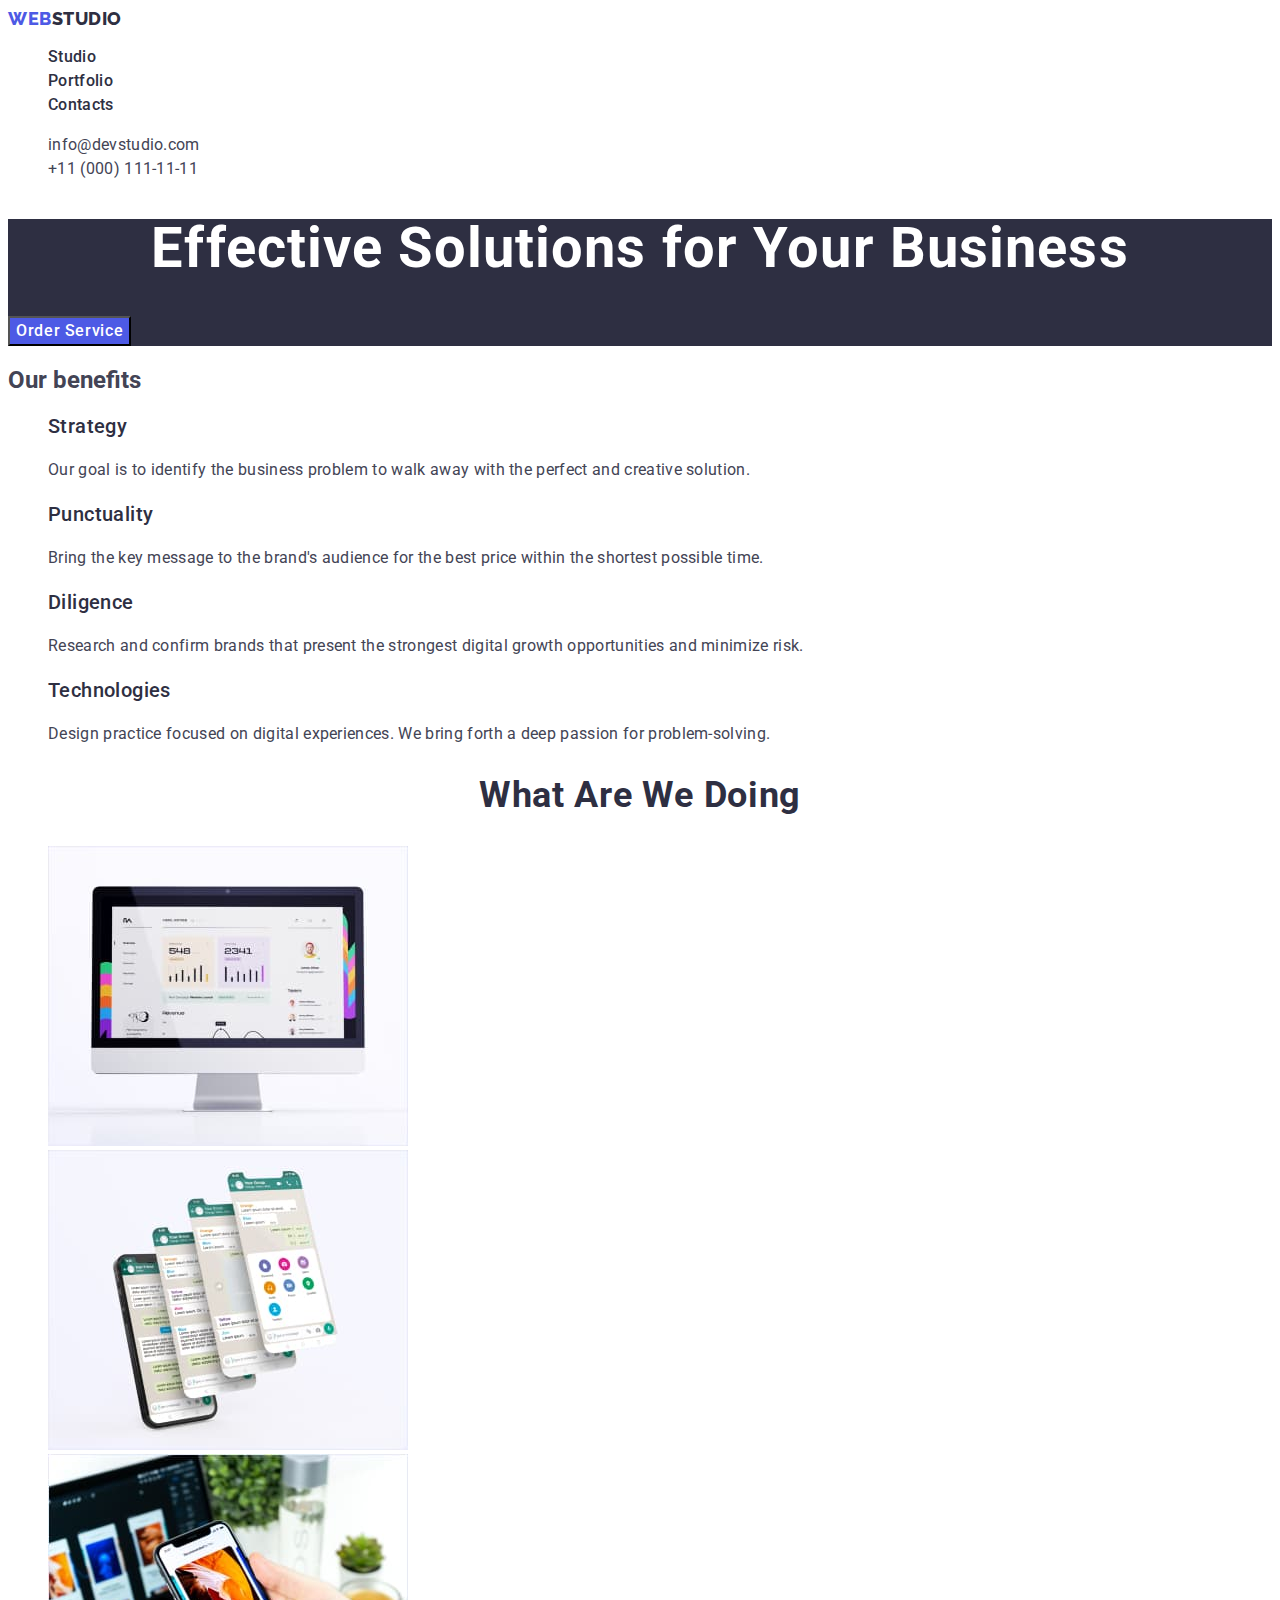
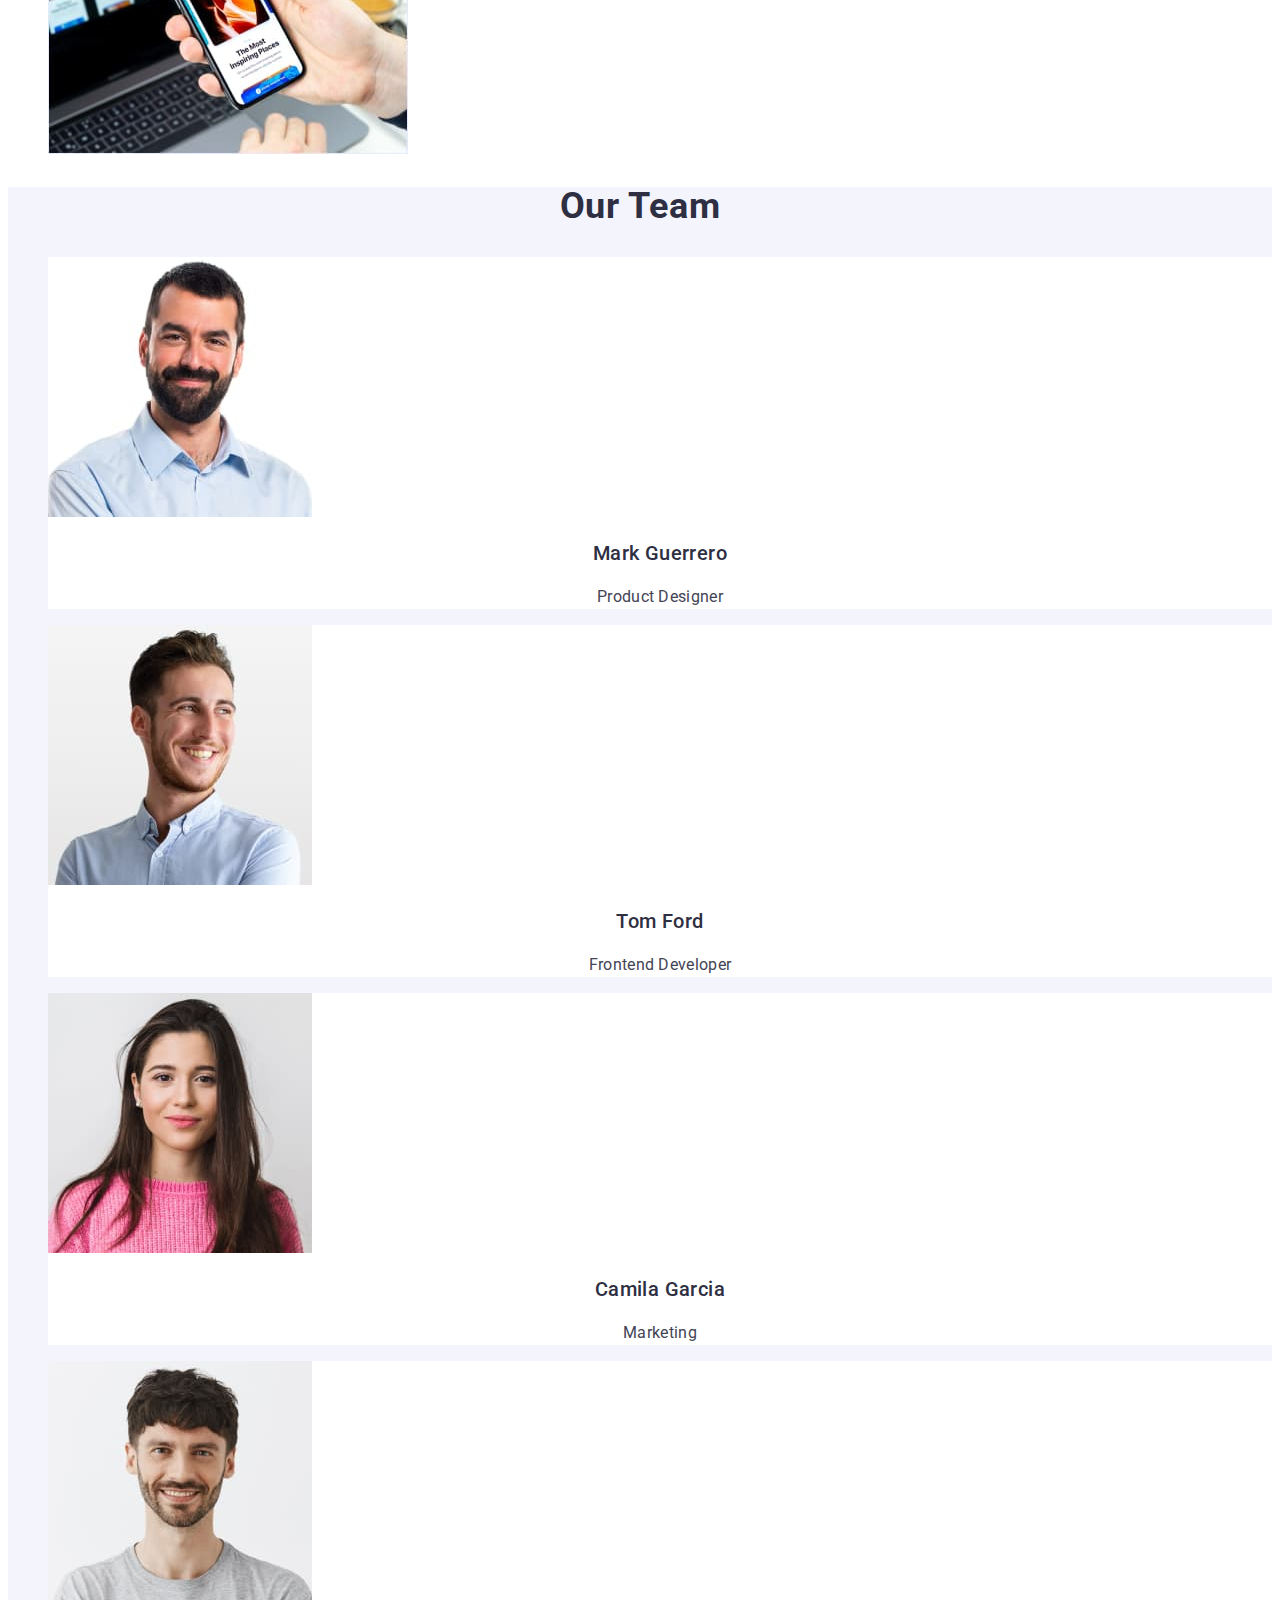
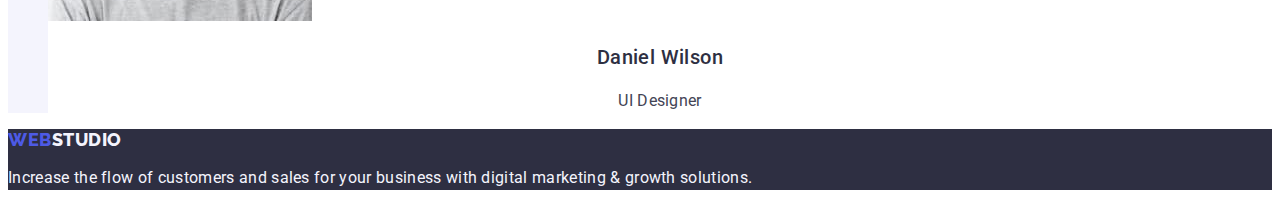
==== index.html @ a6c6ca8c "Initial commit" ====
<!DOCTYPE html>
<html lang="en">
  <head>
    <meta charset="UTF-8" />
    <meta name="viewport" content="width=device-width, initial-scale=1.0" />
    <title>WebStudio</title>
    <link rel="preconnect" href="https://fonts.googleapis.com" />
    <link rel="preconnect" href="https://fonts.gstatic.com" crossorigin />
    <link
      href="https://fonts.googleapis.com/css2?family=Raleway:wght@800&family=Roboto:wght@400;500;700;900&display=swap"
      rel="stylesheet"
    />
    <link rel="stylesheet" href="./css/styles.css" />
  </head>
  <body>
    <!-- HEADER -->
    <header>
      <nav>
        <a class="logo link" href="./index.html"
          >Web<span class="logo-text-dark">Studio</span></a
        >
        <ul class="menu list">
          <li>
            <a class="menu-link link" href="./index.html">Studio</a>
          </li>
          <li>
            <a class="menu-link link" href="./portfolio.html">Portfolio</a>
          </li>
          <li><a class="menu-link link" href="">Contacts</a></li>
        </ul>
      </nav>
      <address class="contacts-list">
        <ul class="list">
          <li>
            <a class="contacts-link link" href="mailto:info@devstudio.com"
              >info@devstudio.com</a
            >
          </li>
          <li>
            <a class="contacts-link link" href="tel:+110001111111"
              >+11 (000) 111-11-11</a
            >
          </li>
        </ul>
      </address>
    </header>
    <main>
      <!-- HERO -->
      <section class="hero">
        <h1 class="main-title">Effective Solutions for Your Business</h1>
        <button class="main-button" type="button">Order Service</button>
      </section>
      <!-- BENEFITS -->
      <section>
        <h2>Our benefits</h2>
        <ul class="list">
          <li>
            <h3 class="list-title">Strategy</h3>
            <p class="list-text">
              Our goal is to identify the business problem to walk away with the
              perfect and creative solution.
            </p>
          </li>
          <li>
            <h3 class="list-title">Punctuality</h3>
            <p class="list-text">
              Bring the key message to the brand's audience for the best price
              within the shortest possible time.
            </p>
          </li>
          <li>
            <h3 class="list-title">Diligence</h3>
            <p class="list-text">
              Research and confirm brands that present the strongest digital
              growth opportunities and minimize risk.
            </p>
          </li>
          <li>
            <h3 class="list-title">Technologies</h3>
            <p class="list-text">
              Design practice focused on digital experiences. We bring forth a
              deep passion for problem-solving.
            </p>
          </li>
        </ul>
      </section>
      <!-- WHAT ARE WE DOING -->
      <section>
        <h2 class="section-title">What Are We Doing</h2>
        <ul class="list">
          <li>
            <img
              src="./images/what-are-we-doing/img-1.jpg"
              alt="monitor"
              width="360"
              height="300"
            />
          </li>
          <li>
            <img
              src="./images/what-are-we-doing/img-2.jpg"
              alt="smartphone with several screens"
              width="360"
              height="300"
            />
          </li>
          <li>
            <img
              src="./images/what-are-we-doing/img-3.jpg"
              alt="smartphone in a man's hand"
              width="360"
              height="300"
            />
          </li>
        </ul>
      </section>
      <!-- OUR TEAM -->
      <section class="team-section">
        <h2 class="section-title">Our Team</h2>
        <ul class="list">
          <li class="team-card">
            <img
              src="./images/our-team/photo-mark.jpg"
              alt="photo of the product designer"
              width="264"
              height="260"
            />
            <h3 class="list-title centered">Mark Guerrero</h3>
            <p class="list-text centered">Product Designer</p>
          </li>
          <li class="team-card">
            <img
              src="./images/our-team/photo-tom.jpg"
              alt="photo of the frontend developer"
              width="264"
              height="260"
            />
            <h3 class="list-title centered">Tom Ford</h3>
            <p class="list-text centered">Frontend Developer</p>
          </li>
          <li class="team-card">
            <img
              src="./images/our-team/photo-camila.jpg"
              alt="photo of the marketolog"
              width="264"
              height="260"
            />
            <h3 class="list-title centered">Camila Garcia</h3>
            <p class="list-text centered">Marketing</p>
          </li>
          <li class="team-card">
            <img
              src="./images/our-team/photo-daniel.jpg"
              alt="photo of the UI designer"
              width="264"
              height="260"
            />
            <h3 class="list-title centered">Daniel Wilson</h3>
            <p class="list-text centered">UI Designer</p>
          </li>
        </ul>
      </section>
    </main>
    <!-- FOOTER -->
    <footer class="footer">
      <a class="logo link" href="./index.html"
        >Web<span class="logo-text-light">Studio</span></a
      >
      <p class="list-text footer-text">
        Increase the flow of customers and sales for your business with digital
        marketing & growth solutions.
      </p>
    </footer>
  </body>
</html>
---- css/styles.css ----
/* ============= VARIABLES ============= */
:root {
  --primary-brand: #4d5ae5;
  --pressed-state: #404bbf;
  --dark: #2e2f42;
  --success: #31d0aa;
  --text: #434455;
  --sublle-text: #8e8f99;
  --accent: #e7e9fc;
  --light: #f4f4fd;
  --modal-overlay: #2e2f4266;
  --hero-background: #2e2f42b3;
  --white-background: #ffffff;
  --modal-background: #fcfcfc;
}
/* ============= /VARIABLES ============= */

/* ============= COMMON STYLES ============= */
body {
  font-family: "Roboto", sans-serif;
  color: var(--text);
  background-color: var(--white-background);
}

.list {
  list-style: none;
}

.link {
  text-decoration: none;
}

button {
  cursor: pointer;
}
/* ============= /COMMON STYLES ============= */

/* ================ COMPONENTS ================ */
.section-title {
  text-align: center;
  font-size: 36px;
  font-style: normal;
  line-height: 1.11;
  letter-spacing: 0.72px;
  text-transform: capitalize;
  color: var(--dark);
}

.list-title {
  font-size: 20px;
  font-weight: 500;
  line-height: 1.2;
  letter-spacing: 0.4px;
  text-transform: capitalize;
  color: var(--dark);
}

.list-text {
  font-size: 16px;
  line-height: 1.5;
  letter-spacing: 0.32px;
  color: var(--text);
}

.centered {
  text-align: center;
}
/* ================ /COMPONENTS ================ */

/* ============= PAGE HEADER ============= */
.logo {
  font-family: Raleway, sans-serif;
  font-size: 18px;
  font-weight: 800;
  line-height: 1.17;
  letter-spacing: 0.54px;
  text-transform: uppercase;
  color: var(--primary-brand);
}

.logo-text-dark {
  color: var(--dark);
}

.logo-text-light {
  color: var(--light);
}

.menu-link {
  font-size: 16px;
  font-weight: 500;
  line-height: 1.5;
  letter-spacing: 0.32px;
  color: var(--dark);
}

.menu-link:hover,
.menu-link:focus {
  color: var(--pressed-state);
}

.contacts-list {
  font-style: normal;
}

.contacts-link {
  font-size: 16px;
  line-height: 1.5;
  letter-spacing: 0.32px;
  color: var(--text);
}

.contacts-link:hover,
.contacts-link:focus {
  color: var(--pressed-state);
}
/* ============= /PAGE HEADER ============= */

/* ================ HERO ================ */
.hero {
  background-color: var(--dark);
}

.main-title {
  text-align: center;
  font-size: 56px;
  line-height: 1.07;
  letter-spacing: 1.12px;
  color: var(--white-background);
}

.main-button {
  font-family: "Roboto", sans-serif;
  font-size: 16px;
  font-weight: 500;
  line-height: 1.5;
  letter-spacing: 0.64px;
  color: var(--white-background);
  background-color: var(--primary-brand);
}

.main-button:hover,
.main-button:focus {
  background-color: var(--pressed-state);
}

/* .main-button:hover,
.main-button:focus {

} */
/* ================ /HERO ================ */

/* ================ TEAM ================ */
.team-section {
  background-color: var(--light);
}
.team-card {
  background: var(--white-background);
}
/* ================ /TEAM ================ */

/* ================ FOOTER ================ */
.footer {
  background-color: var(--dark);
}
.footer-text {
  color: var(--light);
}
/* ================ /FOOTER ================ */

/* ================ PORTFOLIO ================ */
.filter-button {
  font-family: "Roboto", sans-serif;
  text-align: center;
  font-size: 16px;
  font-weight: 500;
  line-height: 1.5;
  letter-spacing: 0.64px;
  color: var(--primary-brand);
  background: var(--light);
}

.filter-button:hover,
.filter-button:focus {
  color: var(--white-background);
  background: var(--pressed-state);
}

.project-card {
  background: var(--white-background);
}

/* ================ /PORTFOLIO ================ */
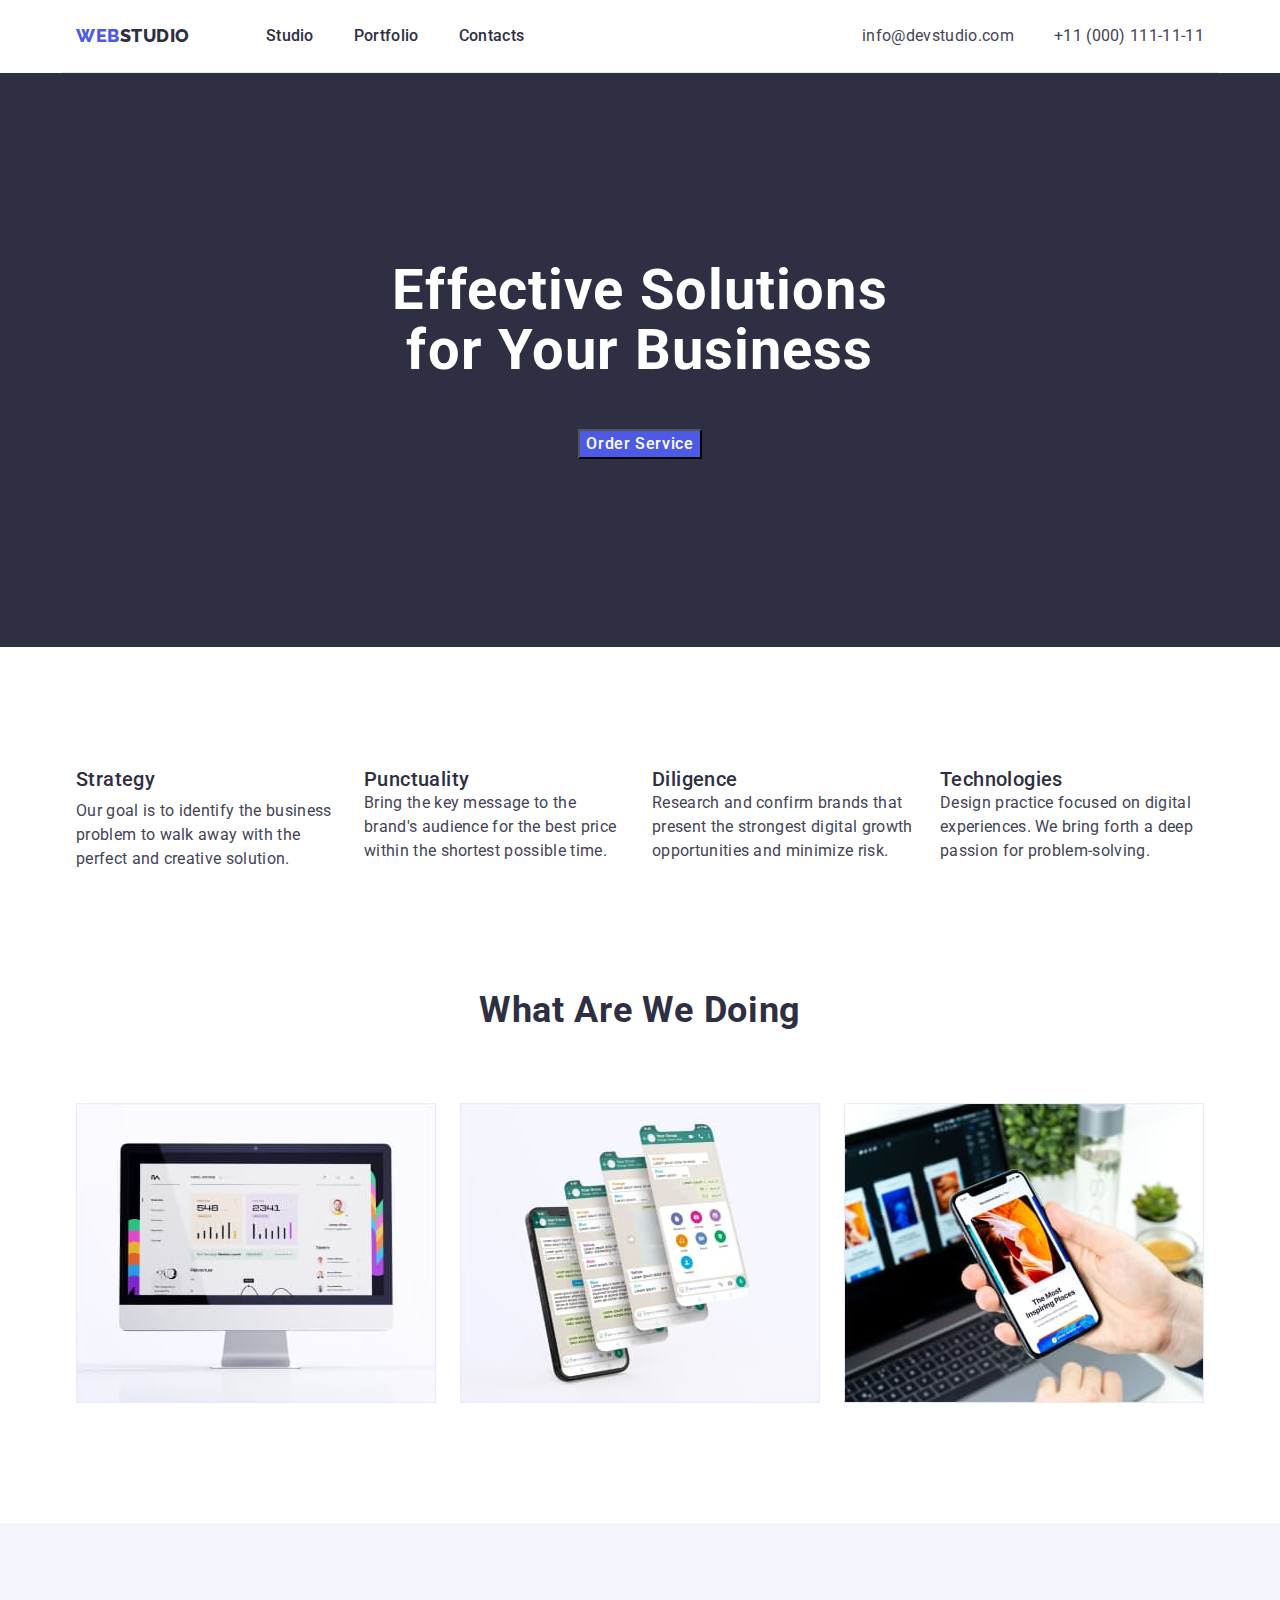
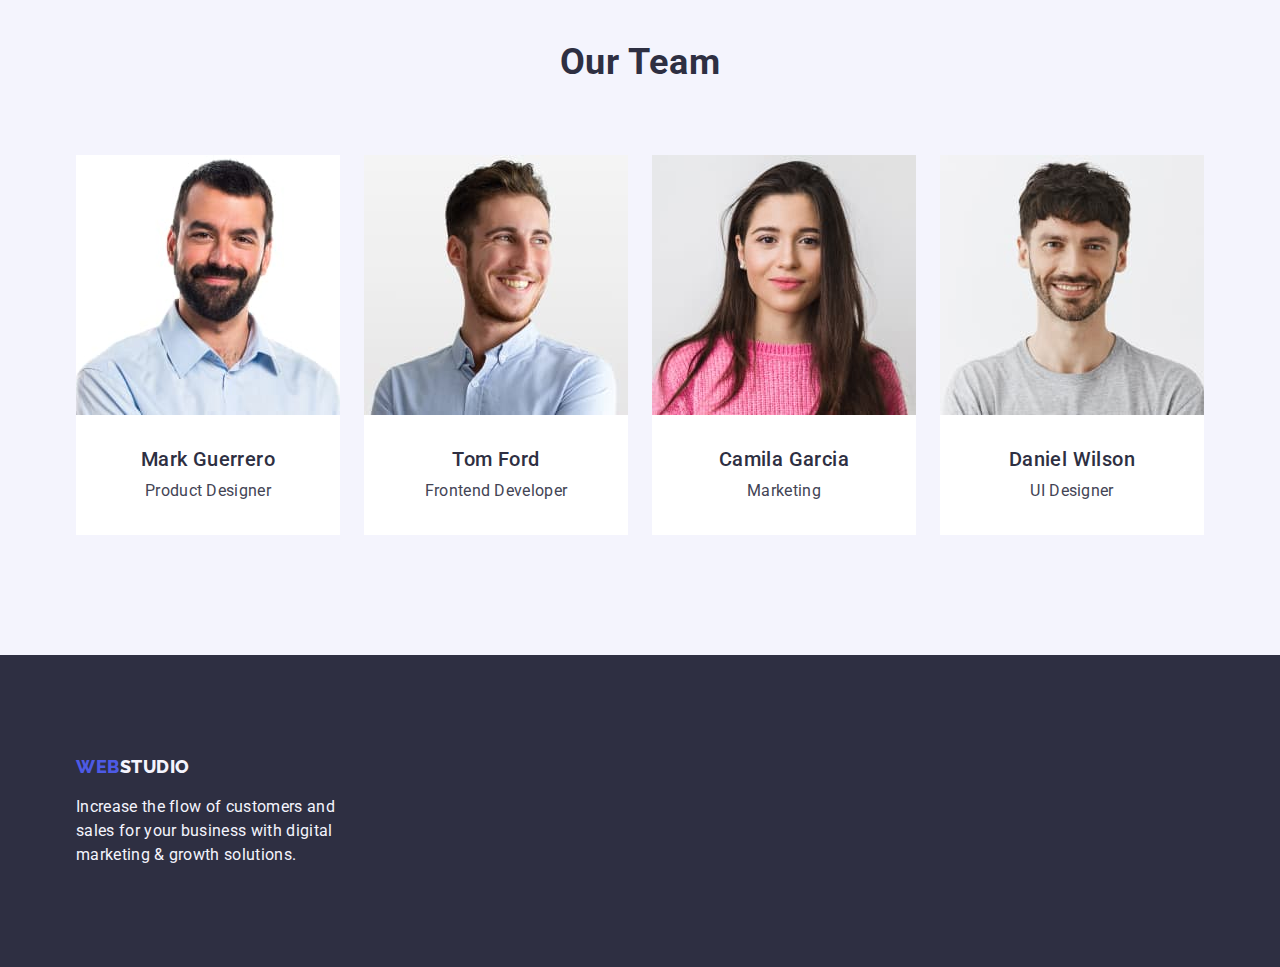
==== commit c14355f3: "hw done" ====
--- a/index.html
+++ b/index.html
@@ -10,72 +10,80 @@
       href="https://fonts.googleapis.com/css2?family=Raleway:wght@800&family=Roboto:wght@400;500;700;900&display=swap"
       rel="stylesheet"
     />
+    <link
+      rel="stylesheet"
+      href="https://cdn.jsdelivr.net/npm/modern-normalize@2.0.0/modern-normalize.min.css"
+    />
     <link rel="stylesheet" href="./css/styles.css" />
   </head>
   <body>
     <!-- HEADER -->
     <header>
-      <nav>
-        <a class="logo link" href="./index.html"
-          >Web<span class="logo-text-dark">Studio</span></a
-        >
-        <ul class="menu list">
-          <li>
-            <a class="menu-link link" href="./index.html">Studio</a>
-          </li>
-          <li>
-            <a class="menu-link link" href="./portfolio.html">Portfolio</a>
-          </li>
-          <li><a class="menu-link link" href="">Contacts</a></li>
-        </ul>
-      </nav>
-      <address class="contacts-list">
-        <ul class="list">
-          <li>
-            <a class="contacts-link link" href="mailto:info@devstudio.com"
-              >info@devstudio.com</a
-            >
-          </li>
-          <li>
-            <a class="contacts-link link" href="tel:+110001111111"
-              >+11 (000) 111-11-11</a
-            >
-          </li>
-        </ul>
-      </address>
+      <div class="header container">
+        <nav class="navigation">
+          <a class="logo link" href="./index.html"
+            >Web<span class="logo-text-dark">Studio</span></a
+          >
+          <ul class="menu list">
+            <li>
+              <a class="menu-link link" href="./index.html">Studio</a>
+            </li>
+            <li>
+              <a class="menu-link link" href="./portfolio.html">Portfolio</a>
+            </li>
+            <li><a class="menu-link link" href="">Contacts</a></li>
+          </ul>
+        </nav>
+        <address>
+          <ul class="contacts-list list">
+            <li>
+              <a class="contacts-link link" href="mailto:info@devstudio.com"
+                >info@devstudio.com</a
+              >
+            </li>
+            <li>
+              <a class="contacts-link link" href="tel:+110001111111"
+                >+11 (000) 111-11-11</a
+              >
+            </li>
+          </ul>
+        </address>
+      </div>
     </header>
     <main>
       <!-- HERO -->
       <section class="hero">
-        <h1 class="main-title">Effective Solutions for Your Business</h1>
-        <button class="main-button" type="button">Order Service</button>
+        <div class="hero-container container">
+          <h1 class="main-title">Effective Solutions for Your Business</h1>
+          <button class="main-button" type="button">Order Service</button>
+        </div>
       </section>
       <!-- BENEFITS -->
-      <section>
-        <h2>Our benefits</h2>
-        <ul class="list">
-          <li>
-            <h3 class="list-title">Strategy</h3>
+      <section class="benefits container">
+        <h2 class="visually-hidden">Our benefits</h2>
+        <ul class="benefits-list list">
+          <li class="benefits-item">
+            <h3 class="benefits-item-title list-title">Strategy</h3>
             <p class="list-text">
               Our goal is to identify the business problem to walk away with the
               perfect and creative solution.
             </p>
           </li>
-          <li>
+          <li class="benefits-item">
             <h3 class="list-title">Punctuality</h3>
             <p class="list-text">
               Bring the key message to the brand's audience for the best price
               within the shortest possible time.
             </p>
           </li>
-          <li>
+          <li class="benefits-item">
             <h3 class="list-title">Diligence</h3>
             <p class="list-text">
               Research and confirm brands that present the strongest digital
               growth opportunities and minimize risk.
             </p>
           </li>
-          <li>
+          <li class="benefits-item">
             <h3 class="list-title">Technologies</h3>
             <p class="list-text">
               Design practice focused on digital experiences. We bring forth a
@@ -85,27 +93,30 @@
         </ul>
       </section>
       <!-- WHAT ARE WE DOING -->
-      <section>
+      <section class="activities container">
         <h2 class="section-title">What Are We Doing</h2>
-        <ul class="list">
-          <li>
+        <ul class="activities-list list">
+          <li class="activities-item">
             <img
+              class="activities-img"
               src="./images/what-are-we-doing/img-1.jpg"
               alt="monitor"
               width="360"
               height="300"
             />
           </li>
-          <li>
+          <li class="activities-item">
             <img
+              class="activities-img"
               src="./images/what-are-we-doing/img-2.jpg"
               alt="smartphone with several screens"
               width="360"
               height="300"
             />
           </li>
-          <li>
+          <li class="activities-item">
             <img
+              class="activities-img"
               src="./images/what-are-we-doing/img-3.jpg"
               alt="smartphone in a man's hand"
               width="360"
@@ -116,60 +127,68 @@
       </section>
       <!-- OUR TEAM -->
       <section class="team-section">
-        <h2 class="section-title">Our Team</h2>
-        <ul class="list">
-          <li class="team-card">
-            <img
-              src="./images/our-team/photo-mark.jpg"
-              alt="photo of the product designer"
-              width="264"
-              height="260"
-            />
-            <h3 class="list-title centered">Mark Guerrero</h3>
-            <p class="list-text centered">Product Designer</p>
-          </li>
-          <li class="team-card">
-            <img
-              src="./images/our-team/photo-tom.jpg"
-              alt="photo of the frontend developer"
-              width="264"
-              height="260"
-            />
-            <h3 class="list-title centered">Tom Ford</h3>
-            <p class="list-text centered">Frontend Developer</p>
-          </li>
-          <li class="team-card">
-            <img
-              src="./images/our-team/photo-camila.jpg"
-              alt="photo of the marketolog"
-              width="264"
-              height="260"
-            />
-            <h3 class="list-title centered">Camila Garcia</h3>
-            <p class="list-text centered">Marketing</p>
-          </li>
-          <li class="team-card">
-            <img
-              src="./images/our-team/photo-daniel.jpg"
-              alt="photo of the UI designer"
-              width="264"
-              height="260"
-            />
-            <h3 class="list-title centered">Daniel Wilson</h3>
-            <p class="list-text centered">UI Designer</p>
-          </li>
-        </ul>
+        <div class="container">
+          <h2 class="section-title">Our Team</h2>
+          <ul class="team-section-list list">
+            <li class="team-card">
+              <img
+                class="team-card-img"
+                src="./images/our-team/photo-mark.jpg"
+                alt="photo of the product designer"
+                width="264"
+                height="260"
+              />
+              <h3 class="team-card-title list-title centered">Mark Guerrero</h3>
+              <p class="list-text centered">Product Designer</p>
+            </li>
+            <li class="team-card">
+              <img
+                class="team-card-img"
+                src="./images/our-team/photo-tom.jpg"
+                alt="photo of the frontend developer"
+                width="264"
+                height="260"
+              />
+              <h3 class="team-card-title list-title centered">Tom Ford</h3>
+              <p class="list-text centered">Frontend Developer</p>
+            </li>
+            <li class="team-card">
+              <img
+                class="team-card-img"
+                src="./images/our-team/photo-camila.jpg"
+                alt="photo of the marketolog"
+                width="264"
+                height="260"
+              />
+              <h3 class="team-card-title list-title centered">Camila Garcia</h3>
+              <p class="list-text centered">Marketing</p>
+            </li>
+            <li class="team-card">
+              <img
+                class="team-card-img"
+                src="./images/our-team/photo-daniel.jpg"
+                alt="photo of the UI designer"
+                width="264"
+                height="260"
+              />
+              <h3 class="team-card-title list-title centered">Daniel Wilson</h3>
+              <p class="list-text centered">UI Designer</p>
+            </li>
+          </ul>
+        </div>
       </section>
     </main>
     <!-- FOOTER -->
     <footer class="footer">
-      <a class="logo link" href="./index.html"
-        >Web<span class="logo-text-light">Studio</span></a
-      >
-      <p class="list-text footer-text">
-        Increase the flow of customers and sales for your business with digital
-        marketing & growth solutions.
-      </p>
+      <div class="footer-container container">
+        <a class="logo link" href="./index.html"
+          >Web<span class="logo-text-light">Studio</span></a
+        >
+        <p class="list-text footer-text">
+          Increase the flow of customers and sales for your business with
+          digital marketing & growth solutions.
+        </p>
+      </div>
     </footer>
   </body>
 </html>
--- a/css/styles.css
+++ b/css/styles.css
@@ -16,27 +16,72 @@
 /* ============= /VARIABLES ============= */
 
 /* ============= COMMON STYLES ============= */
+h1,
+h2,
+h3,
+h4,
+h5,
+h6,
+p {
+  margin-top: 0;
+  margin-bottom: 0;
+}
+
+ul,
+ol {
+  padding-left: 0;
+  margin-top: 0;
+  margin-bottom: 0;
+}
+
+img {
+  display: block;
+  max-width: 100%;
+}
+
+.list {
+  list-style: none;
+}
+
+.link {
+  text-decoration: none;
+}
+
 body {
   font-family: "Roboto", sans-serif;
   color: var(--text);
   background-color: var(--white-background);
 }
 
-.list {
-  list-style: none;
-}
-
-.link {
-  text-decoration: none;
+.container {
+  max-width: 1158px;
+  padding-left: 15px;
+  padding-right: 15px;
+  margin-left: auto;
+  margin-right: auto;
 }
 
 button {
   cursor: pointer;
 }
+
+.visually-hidden {
+  position: absolute;
+  width: 1px;
+  height: 1px;
+  margin: -1px;
+  border: 0;
+  padding: 0;
+  white-space: nowrap;
+  clip-path: inset(100%);
+  clip: rect(0 0 0 0);
+  overflow: hidden;
+}
 /* ============= /COMMON STYLES ============= */
 
 /* ================ COMPONENTS ================ */
 .section-title {
+  margin-bottom: 72px;
   text-align: center;
   font-size: 36px;
   font-style: normal;
@@ -68,7 +113,23 @@
 /* ================ /COMPONENTS ================ */
 
 /* ============= PAGE HEADER ============= */
+.header {
+  display: flex;
+  justify-content: space-between;
+  padding-top: 24px;
+  padding-bottom: 24px;
+  border-bottom: 1px solid var(--accent);
+  background: var(--white-background);
+}
+
+.navigation {
+  display: flex;
+  justify-content: space-between;
+  align-items: center;
+}
+
 .logo {
+  margin-right: 76px;
   font-family: Raleway, sans-serif;
   font-size: 18px;
   font-weight: 800;
@@ -86,6 +147,13 @@
   color: var(--light);
 }
 
+.menu {
+  display: flex;
+  justify-content: space-between;
+  align-items: center;
+  gap: 40px;
+}
+
 .menu-link {
   font-size: 16px;
   font-weight: 500;
@@ -100,6 +168,10 @@
 }
 
 .contacts-list {
+  display: flex;
+  justify-content: space-between;
+  align-items: center;
+  gap: 40px;
   font-style: normal;
 }
 
@@ -118,10 +190,20 @@
 
 /* ================ HERO ================ */
 .hero {
+  padding-top: 188px;
+  padding-bottom: 188px;
   background-color: var(--dark);
 }
 
+.hero-container {
+  display: flex;
+  flex-direction: column;
+  align-items: center;
+  gap: 48px;
+}
+
 .main-title {
+  width: 496px;
   text-align: center;
   font-size: 56px;
   line-height: 1.07;
@@ -143,33 +225,122 @@
 .main-button:focus {
   background-color: var(--pressed-state);
 }
-
-/* .main-button:hover,
-.main-button:focus {
-
-} */
 /* ================ /HERO ================ */
+
+/* ================ BENEFITS ================ */
+.benefits {
+  padding-top: 120px;
+  padding-bottom: 60px;
+}
+
+.benefits-list {
+  display: flex;
+  justify-content: space-between;
+  gap: 24px;
+}
+
+.benefits-item {
+  flex-basis: calc((100% - 72px) / 4);
+}
+
+.benefits-item-title {
+  margin-bottom: 8px;
+}
+/* ================ /BENEFITS ================ */
+
+/* ================ WHAT ARE WE DOING ================ */
+.activities {
+  padding-top: 60px;
+  padding-bottom: 120px;
+}
+
+.activities-list {
+  display: flex;
+  column-gap: 24px;
+}
+
+.activities-item {
+  flex-basis: calc((100% - 48px) / 3);
+}
+.activities-img {
+  width: 100%;
+  height: 100%;
+  object-fit: cover;
+}
+/* ================ /WHAT ARE WE DOING ================ */
 
 /* ================ TEAM ================ */
 .team-section {
+  padding-top: 120px;
+  padding-bottom: 120px;
   background-color: var(--light);
 }
+
+.team-section-list {
+  display: flex;
+  justify-content: space-between;
+  align-items: center;
+  gap: 24px;
+}
+
 .team-card {
+  flex-basis: calc((100% - 72px) / 4);
+  padding-bottom: 32px;
   background: var(--white-background);
+}
+
+.team-card-img {
+  width: 100%;
+  height: 100%;
+  object-fit: cover;
+  margin-bottom: 32px;
+}
+
+.team-card-title {
+  margin-bottom: 8px;
 }
 /* ================ /TEAM ================ */
 
 /* ================ FOOTER ================ */
 .footer {
+  padding-top: 101px;
+  padding-bottom: 100px;
   background-color: var(--dark);
 }
+
+.footer-container {
+  display: flex;
+  flex-direction: column;
+  gap: 18px;
+}
+
 .footer-text {
+  width: 264px;
   color: var(--light);
 }
 /* ================ /FOOTER ================ */
 
 /* ================ PORTFOLIO ================ */
+.portfolio {
+  padding-top: 96px;
+  padding-bottom: 120px;
+}
+
+.filter-list {
+  display: flex;
+  justify-content: space-between;
+  align-items: center;
+  gap: 24px;
+  width: 586px;
+  margin: 0 auto 72px auto;
+}
+
+.filter-item {
+  flex-basis: calc((100% - 96px) / 5);
+}
+
 .filter-button {
+  padding: 12px 24px;
   font-family: "Roboto", sans-serif;
   text-align: center;
   font-size: 16px;
@@ -186,8 +357,37 @@
   background: var(--pressed-state);
 }
 
+.projects-list {
+  display: flex;
+  justify-content: space-between;
+  align-items: center;
+  flex-wrap: wrap;
+  column-gap: 24px;
+  row-gap: 48px;
+}
+
 .project-card {
+  flex-basis: calc((100% - 48px) / 3);
+  padding-bottom: 32px;
   background: var(--white-background);
+  border-bottom: 1px solid var(--accent);
+  background: var(--white-background);
+}
+
+.project-img {
+  width: 100%;
+  height: 100%;
+  object-fit: cover;
+  margin-bottom: 32px;
+}
+
+.project-card-title {
+  padding: 0 16px;
+  margin-bottom: 8px;
+}
+
+.project-card-text {
+  padding: 0 16px;
 }
 
 /* ================ /PORTFOLIO ================ */
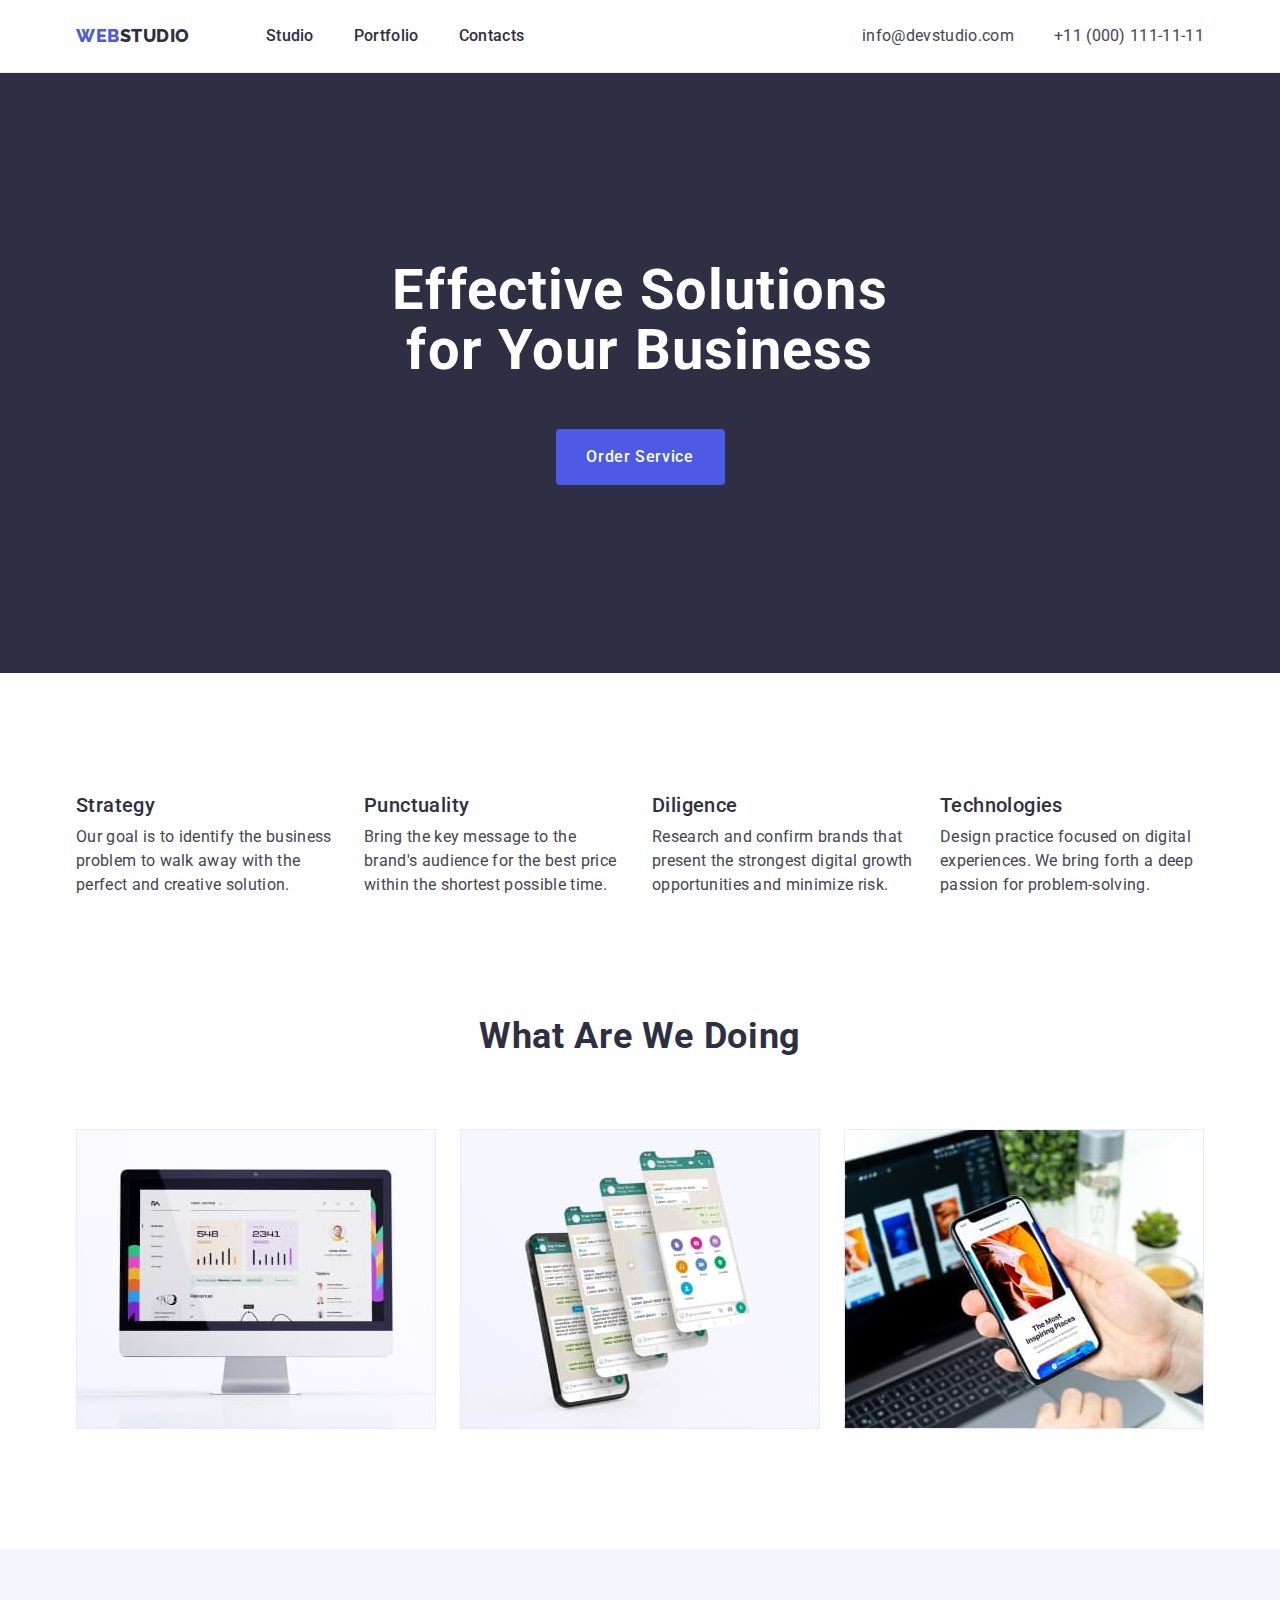
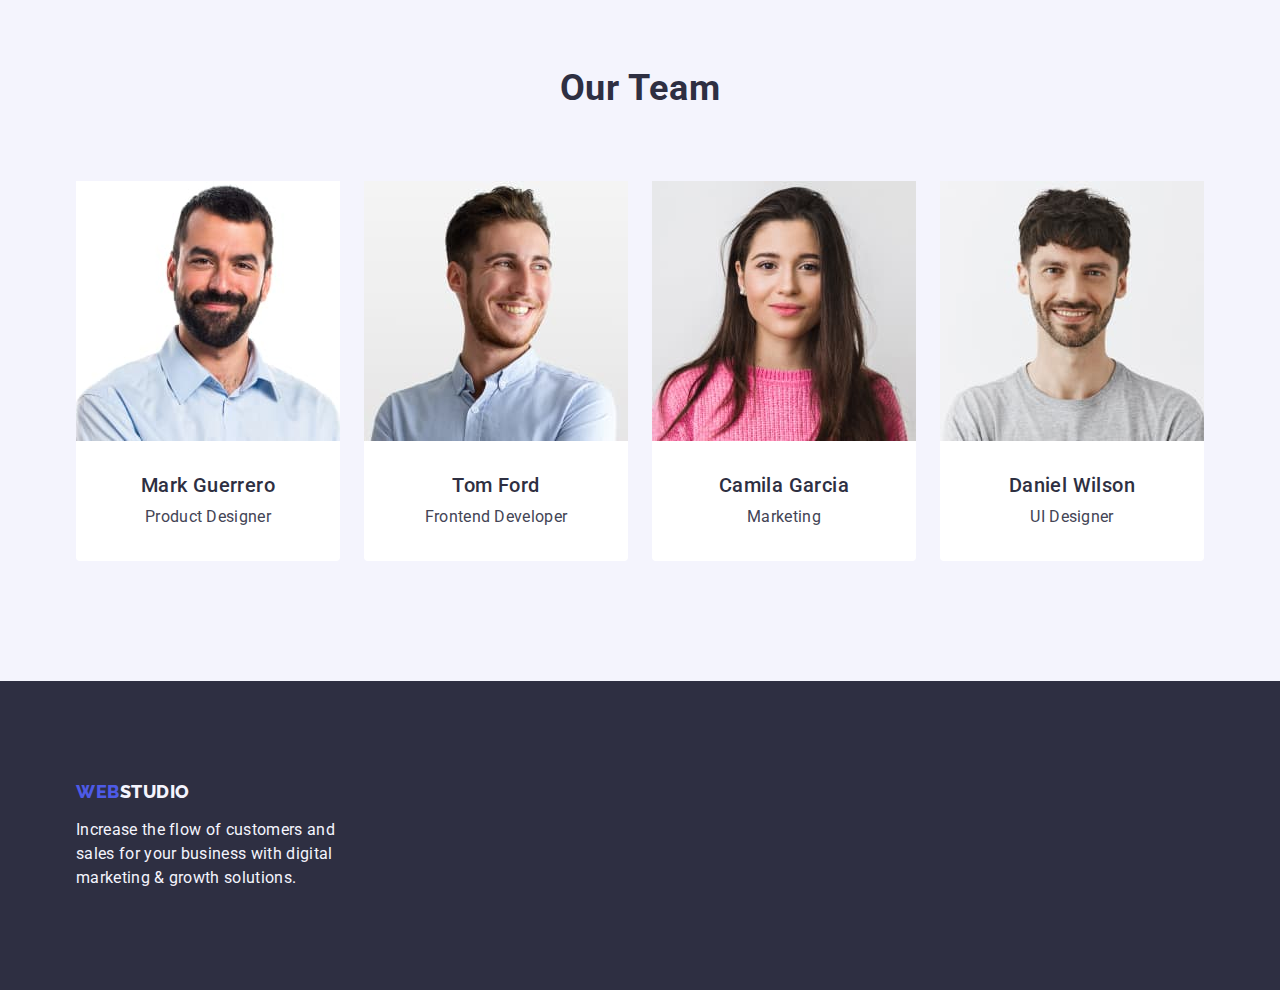
==== commit 291d7965: "html and css fixed" ====
--- a/index.html
+++ b/index.html
@@ -18,8 +18,8 @@
   </head>
   <body>
     <!-- HEADER -->
-    <header>
-      <div class="header container">
+    <header class="header">
+      <div class="header-container container">
         <nav class="navigation">
           <a class="logo link" href="./index.html"
             >Web<span class="logo-text-dark">Studio</span></a
@@ -59,71 +59,75 @@
         </div>
       </section>
       <!-- BENEFITS -->
-      <section class="benefits container">
-        <h2 class="visually-hidden">Our benefits</h2>
-        <ul class="benefits-list list">
-          <li class="benefits-item">
-            <h3 class="benefits-item-title list-title">Strategy</h3>
-            <p class="list-text">
-              Our goal is to identify the business problem to walk away with the
-              perfect and creative solution.
-            </p>
-          </li>
-          <li class="benefits-item">
-            <h3 class="list-title">Punctuality</h3>
-            <p class="list-text">
-              Bring the key message to the brand's audience for the best price
-              within the shortest possible time.
-            </p>
-          </li>
-          <li class="benefits-item">
-            <h3 class="list-title">Diligence</h3>
-            <p class="list-text">
-              Research and confirm brands that present the strongest digital
-              growth opportunities and minimize risk.
-            </p>
-          </li>
-          <li class="benefits-item">
-            <h3 class="list-title">Technologies</h3>
-            <p class="list-text">
-              Design practice focused on digital experiences. We bring forth a
-              deep passion for problem-solving.
-            </p>
-          </li>
-        </ul>
+      <section class="benefits">
+        <div class="container">
+          <h2 class="visually-hidden">Our benefits</h2>
+          <ul class="benefits-list list">
+            <li class="benefits-item">
+              <h3 class="benefits-item-title list-title">Strategy</h3>
+              <p class="list-text">
+                Our goal is to identify the business problem to walk away with
+                the perfect and creative solution.
+              </p>
+            </li>
+            <li class="benefits-item">
+              <h3 class="benefits-item-title list-title">Punctuality</h3>
+              <p class="list-text">
+                Bring the key message to the brand's audience for the best price
+                within the shortest possible time.
+              </p>
+            </li>
+            <li class="benefits-item">
+              <h3 class="benefits-item-title list-title">Diligence</h3>
+              <p class="list-text">
+                Research and confirm brands that present the strongest digital
+                growth opportunities and minimize risk.
+              </p>
+            </li>
+            <li class="benefits-item">
+              <h3 class="benefits-item-title list-title">Technologies</h3>
+              <p class="list-text">
+                Design practice focused on digital experiences. We bring forth a
+                deep passion for problem-solving.
+              </p>
+            </li>
+          </ul>
+        </div>
       </section>
       <!-- WHAT ARE WE DOING -->
-      <section class="activities container">
-        <h2 class="section-title">What Are We Doing</h2>
-        <ul class="activities-list list">
-          <li class="activities-item">
-            <img
-              class="activities-img"
-              src="./images/what-are-we-doing/img-1.jpg"
-              alt="monitor"
-              width="360"
-              height="300"
-            />
-          </li>
-          <li class="activities-item">
-            <img
-              class="activities-img"
-              src="./images/what-are-we-doing/img-2.jpg"
-              alt="smartphone with several screens"
-              width="360"
-              height="300"
-            />
-          </li>
-          <li class="activities-item">
-            <img
-              class="activities-img"
-              src="./images/what-are-we-doing/img-3.jpg"
-              alt="smartphone in a man's hand"
-              width="360"
-              height="300"
-            />
-          </li>
-        </ul>
+      <section class="activities">
+        <div class="container">
+          <h2 class="section-title">What Are We Doing</h2>
+          <ul class="activities-list list">
+            <li class="activities-item">
+              <img
+                class="activities-img"
+                src="./images/what-are-we-doing/img-1.jpg"
+                alt="monitor"
+                width="360"
+                height="300"
+              />
+            </li>
+            <li class="activities-item">
+              <img
+                class="activities-img"
+                src="./images/what-are-we-doing/img-2.jpg"
+                alt="smartphone with several screens"
+                width="360"
+                height="300"
+              />
+            </li>
+            <li class="activities-item">
+              <img
+                class="activities-img"
+                src="./images/what-are-we-doing/img-3.jpg"
+                alt="smartphone in a man's hand"
+                width="360"
+                height="300"
+              />
+            </li>
+          </ul>
+        </div>
       </section>
       <!-- OUR TEAM -->
       <section class="team-section">
@@ -138,8 +142,12 @@
                 width="264"
                 height="260"
               />
-              <h3 class="team-card-title list-title centered">Mark Guerrero</h3>
-              <p class="list-text centered">Product Designer</p>
+              <div class="team-card-thumb">
+                <h3 class="team-card-title list-title centered">
+                  Mark Guerrero
+                </h3>
+                <p class="list-text centered">Product Designer</p>
+              </div>
             </li>
             <li class="team-card">
               <img
@@ -149,8 +157,10 @@
                 width="264"
                 height="260"
               />
-              <h3 class="team-card-title list-title centered">Tom Ford</h3>
-              <p class="list-text centered">Frontend Developer</p>
+              <div class="team-card-thumb">
+                <h3 class="team-card-title list-title centered">Tom Ford</h3>
+                <p class="list-text centered">Frontend Developer</p>
+              </div>
             </li>
             <li class="team-card">
               <img
@@ -160,8 +170,12 @@
                 width="264"
                 height="260"
               />
-              <h3 class="team-card-title list-title centered">Camila Garcia</h3>
-              <p class="list-text centered">Marketing</p>
+              <div class="team-card-thumb">
+                <h3 class="team-card-title list-title centered">
+                  Camila Garcia
+                </h3>
+                <p class="list-text centered">Marketing</p>
+              </div>
             </li>
             <li class="team-card">
               <img
@@ -171,8 +185,12 @@
                 width="264"
                 height="260"
               />
-              <h3 class="team-card-title list-title centered">Daniel Wilson</h3>
-              <p class="list-text centered">UI Designer</p>
+              <div class="team-card-thumb">
+                <h3 class="team-card-title list-title centered">
+                  Daniel Wilson
+                </h3>
+                <p class="list-text centered">UI Designer</p>
+              </div>
             </li>
           </ul>
         </div>
@@ -180,8 +198,8 @@
     </main>
     <!-- FOOTER -->
     <footer class="footer">
-      <div class="footer-container container">
-        <a class="logo link" href="./index.html"
+      <div class="container">
+        <a class="footer-logo logo link" href="./index.html"
           >Web<span class="logo-text-light">Studio</span></a
         >
         <p class="list-text footer-text">
--- a/css/styles.css
+++ b/css/styles.css
@@ -55,10 +55,8 @@
 
 .container {
   max-width: 1158px;
-  padding-left: 15px;
-  padding-right: 15px;
-  margin-left: auto;
-  margin-right: auto;
+  padding: 0 15px;
+  margin: 0 auto;
 }
 
 button {
@@ -114,12 +112,13 @@
 
 /* ============= PAGE HEADER ============= */
 .header {
-  display: flex;
-  justify-content: space-between;
-  padding-top: 24px;
-  padding-bottom: 24px;
   border-bottom: 1px solid var(--accent);
   background: var(--white-background);
+}
+
+.header-container {
+  display: flex;
+  justify-content: space-between;
 }
 
 .navigation {
@@ -148,6 +147,8 @@
 }
 
 .menu {
+  padding-top: 24px;
+  padding-bottom: 24px;
   display: flex;
   justify-content: space-between;
   align-items: center;
@@ -155,6 +156,8 @@
 }
 
 .menu-link {
+  padding-top: 24px;
+  padding-bottom: 24px;
   font-size: 16px;
   font-weight: 500;
   line-height: 1.5;
@@ -176,6 +179,8 @@
 }
 
 .contacts-link {
+  display: inline-block;
+  padding: 24px 0;
   font-size: 16px;
   line-height: 1.5;
   letter-spacing: 0.32px;
@@ -203,7 +208,7 @@
 }
 
 .main-title {
-  width: 496px;
+  max-width: 496px;
   text-align: center;
   font-size: 56px;
   line-height: 1.07;
@@ -212,6 +217,8 @@
 }
 
 .main-button {
+  min-width: 169px;
+  height: 56px;
   font-family: "Roboto", sans-serif;
   font-size: 16px;
   font-weight: 500;
@@ -219,6 +226,8 @@
   letter-spacing: 0.64px;
   color: var(--white-background);
   background-color: var(--primary-brand);
+  border: none;
+  border-radius: 4px;
 }
 
 .main-button:hover,
@@ -230,7 +239,7 @@
 /* ================ BENEFITS ================ */
 .benefits {
   padding-top: 120px;
-  padding-bottom: 60px;
+  padding-bottom: 120px;
 }
 
 .benefits-list {
@@ -250,13 +259,12 @@
 
 /* ================ WHAT ARE WE DOING ================ */
 .activities {
-  padding-top: 60px;
   padding-bottom: 120px;
 }
 
 .activities-list {
   display: flex;
-  column-gap: 24px;
+  gap: 24px;
 }
 
 .activities-item {
@@ -285,15 +293,18 @@
 
 .team-card {
   flex-basis: calc((100% - 72px) / 4);
-  padding-bottom: 32px;
   background: var(--white-background);
+  border-radius: 0px 0px 4px 4px;
 }
 
 .team-card-img {
   width: 100%;
   height: 100%;
   object-fit: cover;
-  margin-bottom: 32px;
+}
+
+.team-card-thumb {
+  padding: 32px 0;
 }
 
 .team-card-title {
@@ -303,15 +314,13 @@
 
 /* ================ FOOTER ================ */
 .footer {
-  padding-top: 101px;
-  padding-bottom: 100px;
+  padding: 100px 0;
   background-color: var(--dark);
 }
 
-.footer-container {
-  display: flex;
-  flex-direction: column;
-  gap: 18px;
+.footer-logo {
+  display: inline-block;
+  margin-bottom: 16px;
 }
 
 .footer-text {
@@ -328,15 +337,11 @@
 
 .filter-list {
   display: flex;
-  justify-content: space-between;
-  align-items: center;
+  justify-content: center;
   gap: 24px;
-  width: 586px;
-  margin: 0 auto 72px auto;
-}
-
-.filter-item {
-  flex-basis: calc((100% - 96px) / 5);
+  /* width: 586px; */
+  /* margin: 0 auto 72px auto; */
+  margin-bottom: 72px;
 }
 
 .filter-button {
@@ -349,12 +354,15 @@
   letter-spacing: 0.64px;
   color: var(--primary-brand);
   background: var(--light);
+  border: 1px solid var(--accent);
+  border-radius: 4px;
 }
 
 .filter-button:hover,
 .filter-button:focus {
   color: var(--white-background);
   background: var(--pressed-state);
+  border: 1px solid transparent;
 }
 
 .projects-list {
@@ -367,27 +375,25 @@
 }
 
 .project-card {
-  flex-basis: calc((100% - 48px) / 3);
-  padding-bottom: 32px;
+  width: calc((100% - 48px) / 3);
   background: var(--white-background);
-  border-bottom: 1px solid var(--accent);
   background: var(--white-background);
 }
 
-.project-img {
+.project-card-img {
   width: 100%;
   height: 100%;
   object-fit: cover;
-  margin-bottom: 32px;
+}
+
+.project-card-thumb {
+  padding: 32px 16px;
+  border: 1px solid var(--accent);
+  border-top: none;
 }
 
 .project-card-title {
-  padding: 0 16px;
   margin-bottom: 8px;
 }
 
-.project-card-text {
-  padding: 0 16px;
-}
-
 /* ================ /PORTFOLIO ================ */
